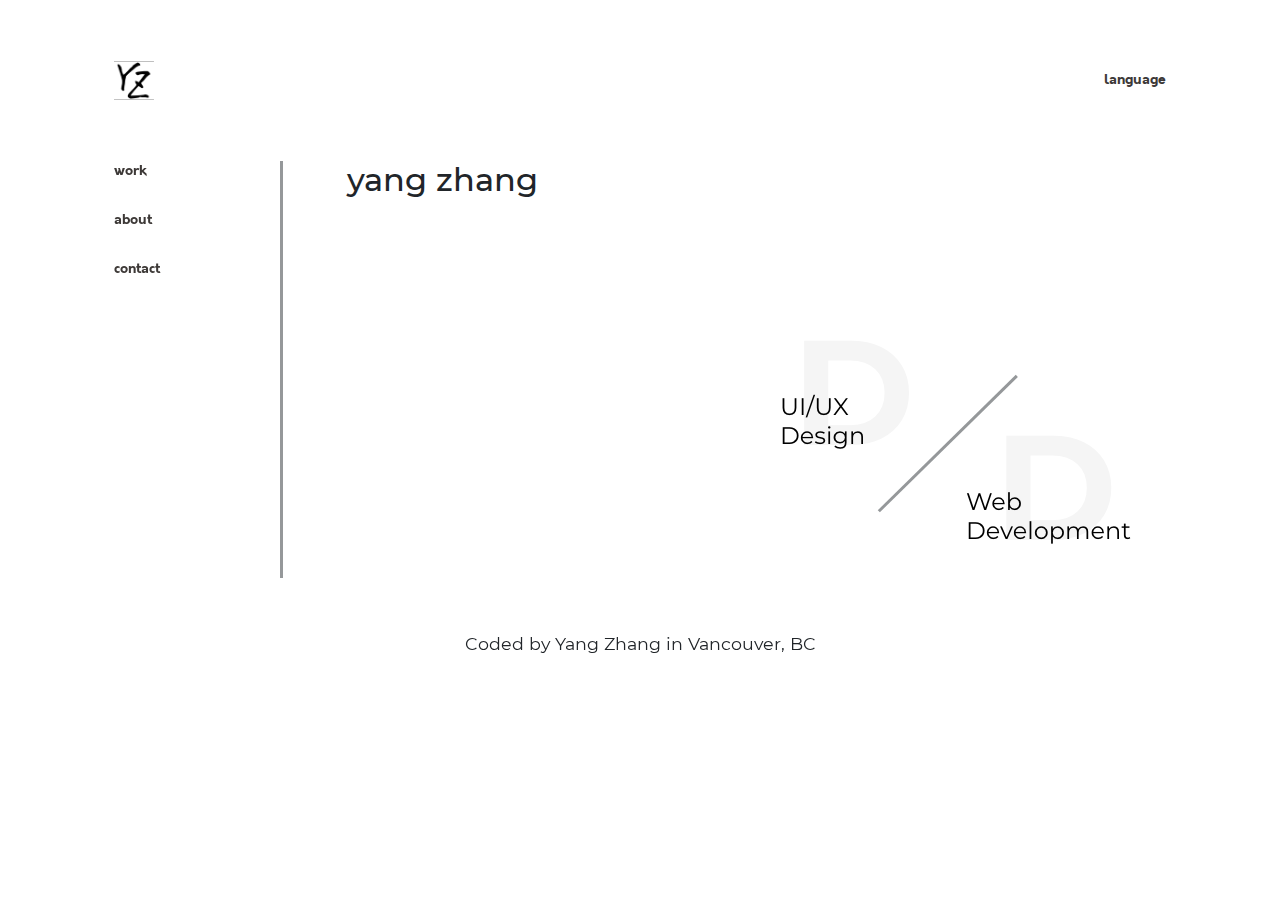
==== index.html @ d3d84114 "Basic Layout, Two projects, Bio, Contact" ====
<!DOCTYPE html>
<html lang="en">

<head>
    <meta charset="UTF-8">
    <meta name="viewport" content="width=device-width, initial-scale=1, maximum-scale=1">
    <title>Yang Zhang. Portfolio.</title>
    <link rel="stylesheet" href="https://maxcdn.bootstrapcdn.com/bootstrap/4.0.0/css/bootstrap.min.css" integrity="sha384-Gn5384xqQ1aoWXA+058RXPxPg6fy4IWvTNh0E263XmFcJlSAwiGgFAW/dAiS6JXm"
        crossorigin="anonymous">
    <link rel="stylesheet" href="css/main.css">

</head>

<body>
    <div class="container">
        <div class="row header">
            <div class="navbar col-12">
                <a class="navbar-brand" href="index.html">
                    <img class="logo" src="img/logo.png" alt="logo">
                </a>
                <div class="navbar-nav">
                    <span class="toggle" style="font-size:30px;cursor:pointer" onclick="openNav()">&#9776; </span>
                    <a class="ln" href="#">language</a>
                </div>
            </div>
        </div>


        <div class="row">
                <div class="col-fixed-180 position-fixed">
                        <ul class="navbar-nav side-nav">
                            <li class="nav-item">
                                <a class="nav-btn" href="work.html">work</a>
                            </li>
                            <li class="nav-item">
                                <a class="nav-btn" href="bio.html">about</a>
                            </li>
                            <li class="nav-item">
                                <a class="nav-btn" href="contact.html">contact</a>
                            </li>
                        </ul>
                </div>
    
                    <div id="toggleNav">
                        <a class="closebtn" onclick="closeNav()">&times;</a>
                            <ul class="toggle-nav">
                                <li class="nav-item">
                                    <a href="#typography">work</a>
                                </li>
                                <li class="nav-item">
                                    <a href="bio.html">about</a>
                                </li>
                                <li class="nav-item">
                                    <a href="contact.html">contact</a>
                                </li>
                            </ul>
                    </div>

            <div class="col main-wrapper">
                <div class="row justify-content-center">
                    <h2 class="col-6">yang zhang</h2>
                <img class="d-img" src="img/landing.png" alt="landing">
            </div>
        </div>


        <footer class="col-12 text-center mt-5"><p>Coded by Yang Zhang in Vancouver, BC <p>
        </footer>
    </div>

    <script src="https://code.jquery.com/jquery-3.2.1.slim.min.js" integrity="sha384-KJ3o2DKtIkvYIK3UENzmM7KCkRr/rE9/Qpg6aAZGJwFDMVNA/GpGFF93hXpG5KkN"
        crossorigin="anonymous"></script>
    <script src="https://cdnjs.cloudflare.com/ajax/libs/popper.js/1.12.9/umd/popper.min.js" integrity="sha384-ApNbgh9B+Y1QKtv3Rn7W3mgPxhU9K/ScQsAP7hUibX39j7fakFPskvXusvfa0b4Q"
        crossorigin="anonymous"></script>
    <script src="https://maxcdn.bootstrapcdn.com/bootstrap/4.0.0/js/bootstrap.min.js" integrity="sha384-JZR6Spejh4U02d8jOt6vLEHfe/JQGiRRSQQxSfFWpi1MquVdAyjUar5+76PVCmYl"
        crossorigin="anonymous"></script>
    <script src="js/main.js"></script>
</body>

</html>
---- css/main.css ----
body,
html {
    margin: 0;
    padding: 0;
    width: 100%;
    height: 100%;
}

body {
    font-family: "Montserrat-Regular", Helvetica, sans-serif;
    font-size: 14px;
}

header,
nav,
footer,
section,
article,
div {
    /* defult:content-box, border-box sets the full width of all parts of elements: content,padding, borders 
    eg. 300px is the full width, no matter what */
    box-sizing: border-box;
}

h1,
h2,
h3 {
    font-family: "Montserrat-Medium";
}

p {
    font-family: "Montserrat-Regular";
}

li,
a {
    font-family: "Orkney-Bold";
    color: #3D3937;
    text-decoration: none;
}

a:hover {
    text-decoration: none;
    color: #F04B23
}

/* catch all, content fits within the viewport */

img,
embed,
object,
video {
    max-width: 100%;
}

ul {
    list-style: none;
    padding: 0;
    margin: 0;
}

p {
    line-height: 2;
    font-size: 1.25em;
}

/* fonts */

/* fonts */

@font-face {
    font-family: "Montserrat-Medium";
    src: url("../font/Montserrat-Medium.ttf");
}

@font-face {
    font-family: "Montserrat-Regular";
    src: url("../font/Montserrat-Regular.ttf");
}

@font-face {
    font-family: "Orkney-Bold";
    src: url("../font/Orkney Bold.ttf");
}

/* Grid */

[class*="col"] {
    /* border: 1px solid red; */
}

/* navigation */

.logo {
    max-width: 40px;
}

.col-fixed-180 {
    width: 180px;
    height: 100%;
    /* border-right: 2px solid #95989A; */
}

.header {
    position: sticky;
    z-index: 1;
    top: 0;
}

.navbar {
    padding: 4em 1em;
    background: #fff;
}

.nav-item {
    margin-bottom: 2em;
}

.nav-btn {
    padding: 0 1em;
    color: #3D3937;
}

a.nav-btn {
    transition: .2s ease;
}

a.nav-btn:hover {
    text-decoration: none;
    border-left: 3px solid#F04B23;
    color: #F04B23;
}

.active {
    border-left: 3px solid#F04B23;
    color: #F04B23;
}

a.ln {
    color: #3D3937;
    text-decoration: none;
    transition: .2s ease;
}

a.ln:hover {
    color: #F04B23;
}

.toggle {
    display: none;
}

.toggle-nav {
    margin-top: 5em;
    font-size: 1.5em;
}

.toggle-nav a {
    color: #F04B23;
    border-bottom: 2px solid #3D3937;
}

#toggleNav {
    height: 100%;
    width: 0;
    position: fixed;
    z-index: 2;
    top: 0;
    left: 0;
    background: rgba(255, 255, 255, 0.95);
    overflow-x: hidden;
    transition: 0.5s;
    padding-top: 60px;
    text-align: center;
}

.closebtn {
    font-size: 3em;
    cursor: pointer;
}

/* content */

.main-wrapper {
    margin-left: 180px;
    border-left: 3px solid #95989A;
}

@media screen and (max-width: 770px) {
    .main-wrapper {
        margin-left: 0;
        border: none;
    }
    .ln {
        display: none;
    }
    .toggle {
        display: inline-block;
    }
    .side-nav {
        display: none;
    }
}

.container {
    max-width: 1080px !important;
}

/* index */
.d-img{
    margin-top: 10em;
}


/* work */
.project-card {
    padding: 0;
    margin-bottom:5em;
    /* box-shadow: 0 4px 8px 0 rgba(0,0,0,0.2); */
    transition: 0.3s;
    width: 40%;
    transform: matrix(1, 0, 0, 1, 0, 0);
    background-color: rgba(255, 255, 255, 0);
    transition: .5s ease;
   
}

.project-card:hover {
    box-shadow: 0 8px 16px 0 rgba(0,0,0,0.2);
    transform: matrix(.98, 0, 0, .98, 0, 0);
    background: #F8F8F8;
}

.title{
    margin-top: 2em;
    text-align: center;
}

.title a {
    font-family: "Montserrat-Medium";
    color: #3D3937;
    text-decoration: none;
    transition: .3s ease;
}

.title a:hover {
    color: #F04B23;
}



/* about */

.about {
    margin: 6em 0;
}

.bio-img {
    padding: 0;
}

.bio-contact {
    margin-top: 4em;
    padding: 0;
}

/* work, project */

.project-description {
    margin: 5em 0;
}

.project-description p {
    color: #95989A;
}

.type-title {
    color: #F04B23;
}

.caption {
    margin-top: 2em;
    color: #95989A;
}

/* contact */

input[type=submit] {
    background: #F04B23;
    height: 50px;
    color: #fff;
    width: 160px;
    padding: 1em 3em;
    text-align: center;
    vertical-align: middle;
    cursor: pointer;
}

input[type=submit]:hover,input[type=reset]:hover {
    background: #3D3937;
    color: #F04B23;
}

input[type=text], textarea{
    width: 100%;
    padding: 12px 20px;
    margin: 8px 0;
    border: 3px solid #95989A;
    -webkit-transition: 0.5s;
    transition: 0.5s;
    outline: none;
}

textarea{
    height:10em;
}


input[type=text]:focus, textarea:focus {
    border: 3px solid #F04B23;
}
.sm-img{
    max-width: 40px;
}

/* button,link,icon */

.btn-orange {
    background: #F04B23;
    height: 40px;
    color: #fff;
    width: 160px;
    padding: 1em 3em;
    text-align: center;
}

a.btn-orange:hover {
    background: #3D3937;
    color: #F04B23;
}
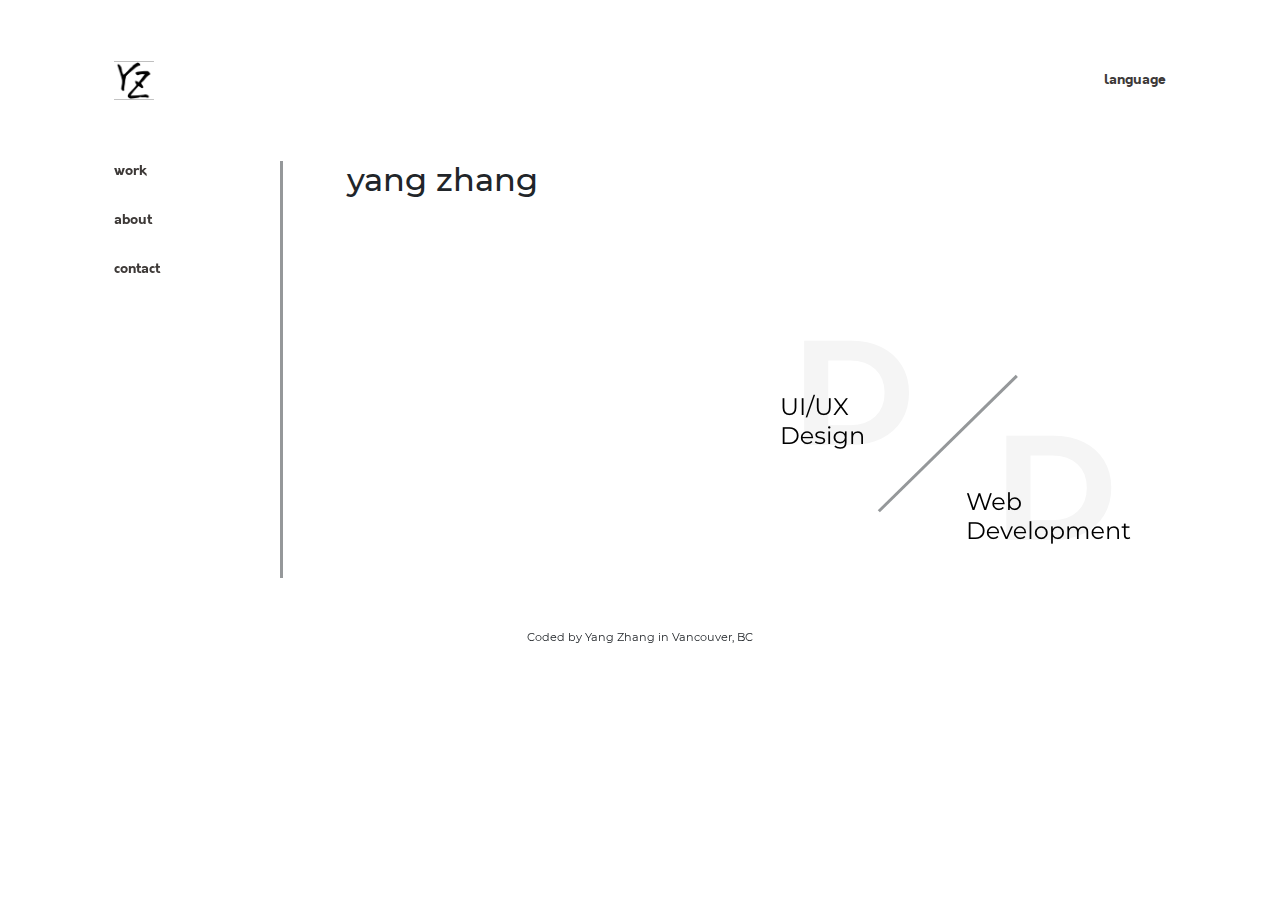
==== commit 728f183f: "Favicon" ====
--- a/index.html
+++ b/index.html
@@ -5,6 +5,7 @@
     <meta charset="UTF-8">
     <meta name="viewport" content="width=device-width, initial-scale=1, maximum-scale=1">
     <title>Yang Zhang. Portfolio.</title>
+    <link rel="icon" href="img/logo.png" type="image">
     <link rel="stylesheet" href="https://maxcdn.bootstrapcdn.com/bootstrap/4.0.0/css/bootstrap.min.css" integrity="sha384-Gn5384xqQ1aoWXA+058RXPxPg6fy4IWvTNh0E263XmFcJlSAwiGgFAW/dAiS6JXm"
         crossorigin="anonymous">
     <link rel="stylesheet" href="css/main.css">
--- a/css/main.css
+++ b/css/main.css
@@ -337,4 +337,11 @@
 a.btn-orange:hover {
     background: #3D3937;
     color: #F04B23;
+}
+
+
+/* footer */
+
+footer p{
+    font-size: 0.8em;
 }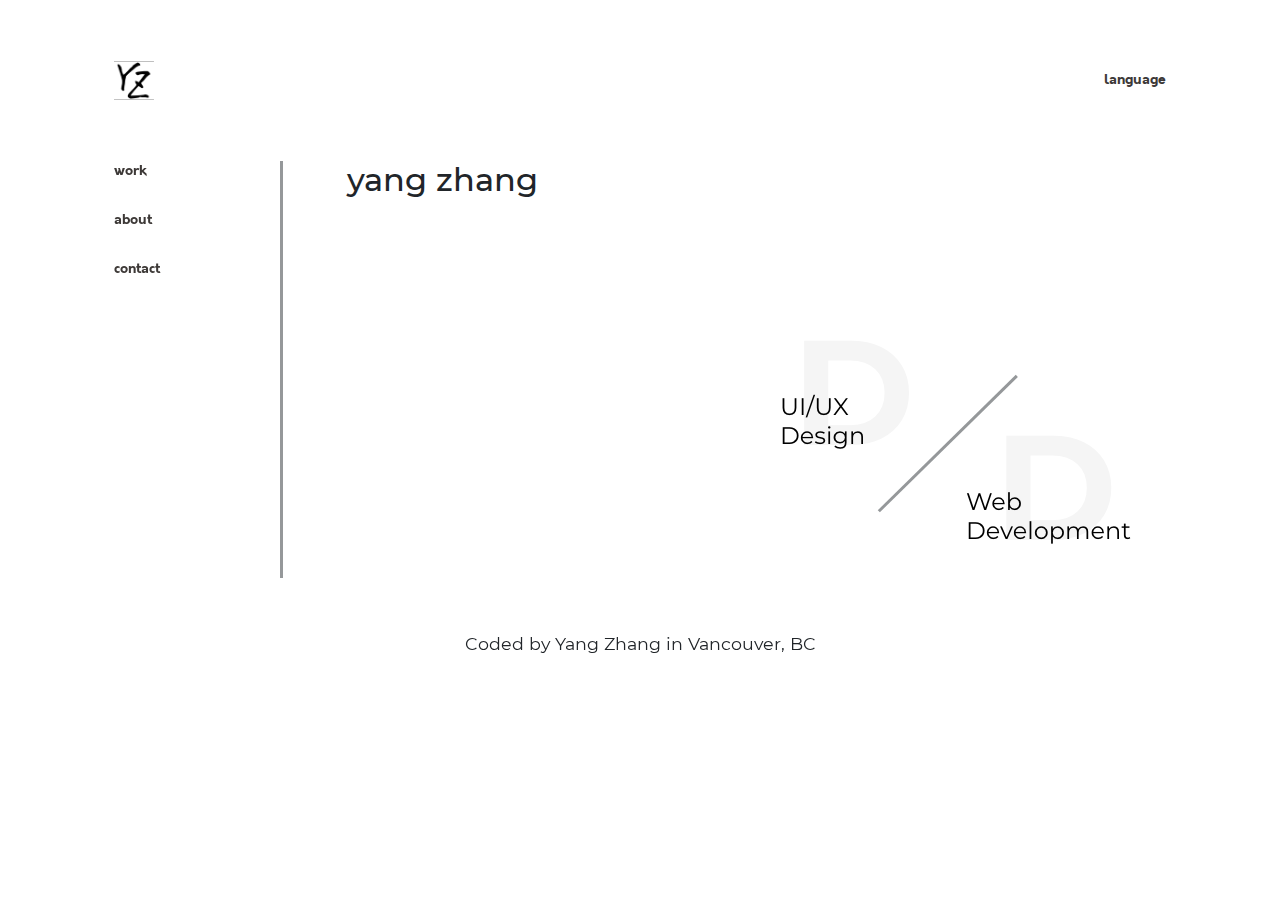
==== commit a2f7a6f0: "Revert "Favicon"" ====
--- a/index.html
+++ b/index.html
@@ -5,7 +5,6 @@
     <meta charset="UTF-8">
     <meta name="viewport" content="width=device-width, initial-scale=1, maximum-scale=1">
     <title>Yang Zhang. Portfolio.</title>
-    <link rel="icon" href="img/logo.png" type="image">
     <link rel="stylesheet" href="https://maxcdn.bootstrapcdn.com/bootstrap/4.0.0/css/bootstrap.min.css" integrity="sha384-Gn5384xqQ1aoWXA+058RXPxPg6fy4IWvTNh0E263XmFcJlSAwiGgFAW/dAiS6JXm"
         crossorigin="anonymous">
     <link rel="stylesheet" href="css/main.css">
--- a/css/main.css
+++ b/css/main.css
@@ -337,11 +337,4 @@
 a.btn-orange:hover {
     background: #3D3937;
     color: #F04B23;
-}
-
-
-/* footer */
-
-footer p{
-    font-size: 0.8em;
 }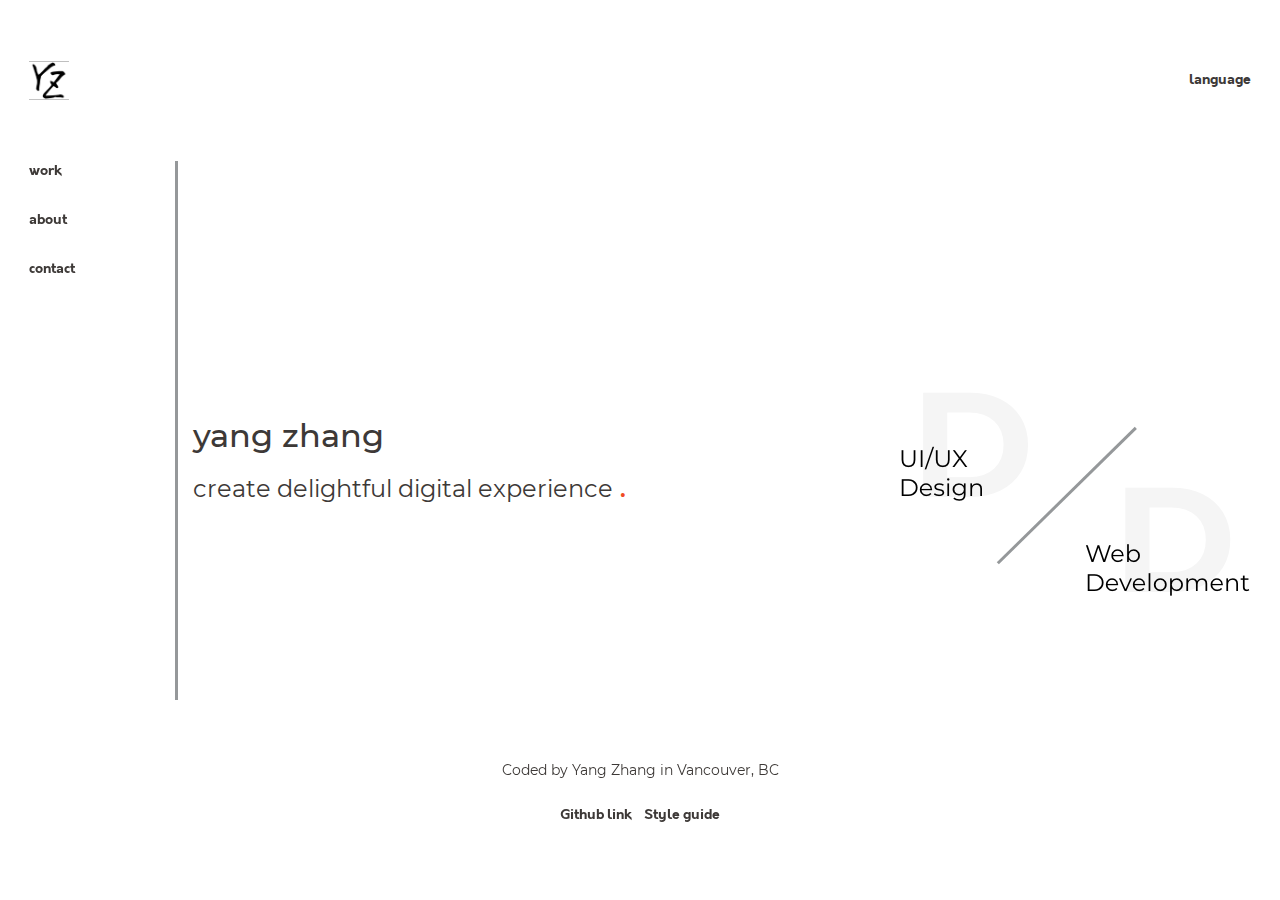
==== commit 28a4894b: "Index bug, contact updated" ====
--- a/index.html
+++ b/index.html
@@ -7,12 +7,13 @@
     <title>Yang Zhang. Portfolio.</title>
     <link rel="stylesheet" href="https://maxcdn.bootstrapcdn.com/bootstrap/4.0.0/css/bootstrap.min.css" integrity="sha384-Gn5384xqQ1aoWXA+058RXPxPg6fy4IWvTNh0E263XmFcJlSAwiGgFAW/dAiS6JXm"
         crossorigin="anonymous">
+    <link rel="icon" href="img/logo.png">
     <link rel="stylesheet" href="css/main.css">
 
 </head>
 
 <body>
-    <div class="container">
+    <div class="wrapper">
         <div class="row header">
             <div class="navbar col-12">
                 <a class="navbar-brand" href="index.html">
@@ -27,45 +28,58 @@
 
 
         <div class="row">
-                <div class="col-fixed-180 position-fixed">
-                        <ul class="navbar-nav side-nav">
-                            <li class="nav-item">
-                                <a class="nav-btn" href="work.html">work</a>
-                            </li>
-                            <li class="nav-item">
-                                <a class="nav-btn" href="bio.html">about</a>
-                            </li>
-                            <li class="nav-item">
-                                <a class="nav-btn" href="contact.html">contact</a>
-                            </li>
-                        </ul>
+            <div class="col-fixed-180 position-fixed">
+                <ul class="navbar-nav side-nav">
+                    <li class="nav-item">
+                        <a class="nav-btn" href="work.html">work</a>
+                    </li>
+                    <li class="nav-item">
+                        <a class="nav-btn" href="about.html">about</a>
+                    </li>
+                    <li class="nav-item">
+                        <a class="nav-btn" href="contact.html">contact</a>
+                    </li>
+                </ul>
+            </div>
+
+            <div id="toggleNav">
+                <a class="closebtn" onclick="closeNav()">&times;</a>
+                <ul class="toggle-nav">
+                    <li class="nav-item">
+                        <a href="work.html">work</a>
+                    </li>
+                    <li class="nav-item">
+                        <a href="about.html">about</a>
+                    </li>
+                    <li class="nav-item">
+                        <a href="contact.html">contact</a>
+                    </li>
+                </ul>
+            </div>
+
+            <div class="col content-wrapper">
+                <div class="row">
+                    <div class="col-12 d-md-flex justify-content-between">
+                        <div class="d-flex flex-column justity-content-end">
+                            <h2 class="index_name">yang zhang</h2>
+                            <div class="index_slogan">
+                                <h4>create delightful digital experience
+                                    <span class="index_period">.</span>
+                                </h4>
+                            </div>
+                        </div>
+                        <img class="fluid-image d-img" src="img/landing.png" alt="landing">
+                    </div>
                 </div>
-    
-                    <div id="toggleNav">
-                        <a class="closebtn" onclick="closeNav()">&times;</a>
-                            <ul class="toggle-nav">
-                                <li class="nav-item">
-                                    <a href="#typography">work</a>
-                                </li>
-                                <li class="nav-item">
-                                    <a href="bio.html">about</a>
-                                </li>
-                                <li class="nav-item">
-                                    <a href="contact.html">contact</a>
-                                </li>
-                            </ul>
-                    </div>
-
-            <div class="col main-wrapper">
-                <div class="row justify-content-center">
-                    <h2 class="col-6">yang zhang</h2>
-                <img class="d-img" src="img/landing.png" alt="landing">
             </div>
+            <footer class="col-12 text-center">
+                
+                <p>Coded by Yang Zhang in Vancouver, BC
+                    <p>
+                <a class="mx-1" href="https://github.com/tedballin/portfolio_1.0" target="_blank">Github link</a>
+                <a class="mx-1" href="styleguide.html">Style guide</a>
+            </footer>
         </div>
-
-
-        <footer class="col-12 text-center mt-5"><p>Coded by Yang Zhang in Vancouver, BC <p>
-        </footer>
     </div>
 
     <script src="https://code.jquery.com/jquery-3.2.1.slim.min.js" integrity="sha384-KJ3o2DKtIkvYIK3UENzmM7KCkRr/rE9/Qpg6aAZGJwFDMVNA/GpGFF93hXpG5KkN"
--- a/css/main.css
+++ b/css/main.css
@@ -4,11 +4,15 @@
     padding: 0;
     width: 100%;
     height: 100%;
-}
+    /* making room for the scrollbar */
+    overflow-y: scroll;
+}
+
 
 body {
     font-family: "Montserrat-Regular", Helvetica, sans-serif;
     font-size: 14px;
+    color: #3D3937; 
 }
 
 header,
@@ -26,6 +30,7 @@
 h2,
 h3 {
     font-family: "Montserrat-Medium";
+    margin: 0;
 }
 
 p {
@@ -64,6 +69,11 @@
     font-size: 1.25em;
 }
 
+footer {
+    margin-top: 5em;
+    font-size: .8em;
+}
+
 /* fonts */
 
 /* fonts */
@@ -85,8 +95,11 @@
 
 /* Grid */
 
-[class*="col"] {
-    /* border: 1px solid red; */
+.wrapper {
+    padding: 0 30px;
+    max-width: 1280px !important;
+    margin-right: auto;
+    margin-left: auto;
 }
 
 /* navigation */
@@ -96,7 +109,7 @@
 }
 
 .col-fixed-180 {
-    width: 180px;
+    width: 160px;
     height: 100%;
     /* border-right: 2px solid #95989A; */
 }
@@ -156,8 +169,8 @@
 }
 
 .toggle-nav a {
-    color: #F04B23;
-    border-bottom: 2px solid #3D3937;
+    color: #3D3937;
+    border-bottom: 2px solid #F04B23;
 }
 
 #toggleNav {
@@ -181,57 +194,46 @@
 
 /* content */
 
-.main-wrapper {
-    margin-left: 180px;
+.content-wrapper {
+    margin-left: 160px;
     border-left: 3px solid #95989A;
 }
 
-@media screen and (max-width: 770px) {
-    .main-wrapper {
-        margin-left: 0;
-        border: none;
-    }
-    .ln {
-        display: none;
-    }
-    .toggle {
-        display: inline-block;
-    }
-    .side-nav {
-        display: none;
-    }
-}
-
-.container {
-    max-width: 1080px !important;
-}
-
 /* index */
-.d-img{
-    margin-top: 10em;
-}
-
+
+.d-img {
+    margin-top:12rem;
+    margin-bottom:5em;
+}
+
+.index_name{
+    padding-top: 8em;
+}
+
+.index_slogan{
+    display: block;
+}
 
 /* work */
+
 .project-card {
     padding: 0;
-    margin-bottom:5em;
+    margin-bottom: 5em;
     /* box-shadow: 0 4px 8px 0 rgba(0,0,0,0.2); */
     transition: 0.3s;
     width: 40%;
     transform: matrix(1, 0, 0, 1, 0, 0);
     background-color: rgba(255, 255, 255, 0);
     transition: .5s ease;
-   
 }
 
 .project-card:hover {
-    box-shadow: 0 8px 16px 0 rgba(0,0,0,0.2);
+    box-shadow: 0 8px 16px 0 rgba(0, 0, 0, 0.2);
     transform: matrix(.98, 0, 0, .98, 0, 0);
     background: #F8F8F8;
 }
 
-.title{
+.title {
     margin-top: 2em;
     text-align: center;
 }
@@ -248,12 +250,7 @@
 }
 
 
-
 /* about */
-
-.about {
-    margin: 6em 0;
-}
 
 .bio-img {
     padding: 0;
@@ -266,12 +263,13 @@
 
 /* work, project */
 
-.project-description {
+.project-section {
     margin: 5em 0;
+    
 }
 
 .project-description p {
-    color: #95989A;
+    color: #3D3937;
 }
 
 .type-title {
@@ -282,26 +280,64 @@
     margin-top: 2em;
     color: #95989A;
 }
-
+.embed-responsive{
+    max-width: 270px;
+    max-height:450px;
+    padding:0 !important;
+}
+
+
+.project-container {
+    position: relative;
+    text-align: center;
+}
+
+.project-title {
+    position: absolute;
+    color: #3D3937;
+    /* position text to center, anchor point: top left */
+    top: 50%;
+    left: 50%;
+    /* move the text by 50% of its own width and height for centering the text */
+    transform: translate( -50%, -50%);
+    text-align: center;
+    border-top: 1.5px solid #3D3937;
+    border-bottom: 1.5px solid #3D3937;
+    padding: 10px 5px;
+    background: rgba(255, 255, 255, 0.5);
+}
+.subtitle{
+    font-family: "Montserrat-Medium";
+    font-weight: 900;
+    margin-bottom: 2em;
+}
 /* contact */
 
 input[type=submit] {
+    font-family: "Orkney-Bold";
+    font-size: 16px;
     background: #F04B23;
+    color: #fff;
     height: 50px;
-    color: #fff;
     width: 160px;
-    padding: 1em 3em;
     text-align: center;
     vertical-align: middle;
+    border: none;
     cursor: pointer;
-}
-
-input[type=submit]:hover,input[type=reset]:hover {
+    width: 100%;
+}
+
+input[type=submit]:hover,
+input[type=reset]:hover {
     background: #3D3937;
     color: #F04B23;
-}
-
-input[type=text], textarea{
+    transition: .3s;
+    /* background: #F04B23;
+    color: #fff; */
+}
+
+input[type=text],
+textarea {
     width: 100%;
     padding: 12px 20px;
     margin: 8px 0;
@@ -311,15 +347,16 @@
     outline: none;
 }
 
-textarea{
-    height:10em;
-}
-
-
-input[type=text]:focus, textarea:focus {
+textarea {
+    height: 10em;
+}
+
+input[type=text]:focus,
+textarea:focus {
     border: 3px solid #F04B23;
 }
-.sm-img{
+
+.sm-img {
     max-width: 40px;
 }
 
@@ -327,14 +364,95 @@
 
 .btn-orange {
     background: #F04B23;
+    color: #fff;
     height: 40px;
-    color: #fff;
     width: 160px;
     padding: 1em 3em;
     text-align: center;
 }
 
 a.btn-orange:hover {
+    transition: .3s;
     background: #3D3937;
     color: #F04B23;
+}
+
+.fa-linkedin:hover,
+.fa-github:hover,
+.fa-behance-square:hover,
+.fa-instagram:hover {
+    transition: .3s;
+    color: #F04B23;
+}
+
+/* animation */
+
+.index_slogan {
+    margin-top: .5em;
+    animation: fadeInRight 5s;
+    animation-fill-mode: both;
+ }
+ .index_period{
+    font-size:1.5em;
+   color:#F04B23;
+ }
+ @keyframes fadeInRight {
+    0% {
+       opacity: 0;
+       transform: translateX(40px);
+    }
+    100% {
+       opacity: 1;
+       transform: translateX(0);
+    }
+ }
+ 
+
+ @media screen and (max-width: 768px) {
+    .content-wrapper {
+        margin-left: 0;
+        border: none;
+    }
+    .ln {
+        display: none;
+    }
+    .toggle {
+        display: inline-block;
+    }
+    .side-nav {
+        display: none;
+    }
+
+    .index_name{
+        padding-top: 0;
+    }
+    .d-img{
+        margin-top:8em;
+    }
+}
+
+@media screen and (max-width: 576px){
+    .demo-margin{
+        margin: 0 auto 0 auto;
+    }
+    .demo-caption{
+        text-align: center;
+        margin-bottom: 5em;
+    }
+}
+
+/* 404 error */
+
+.error-template {
+    margin-top:3em;
+    padding: 40px 15px;
+    text-align: center;
+}
+
+.error-actions a{
+  margin: 2em 2em;
+}
+
+.error-actions .btn {
+    margin-right: 10px;
 }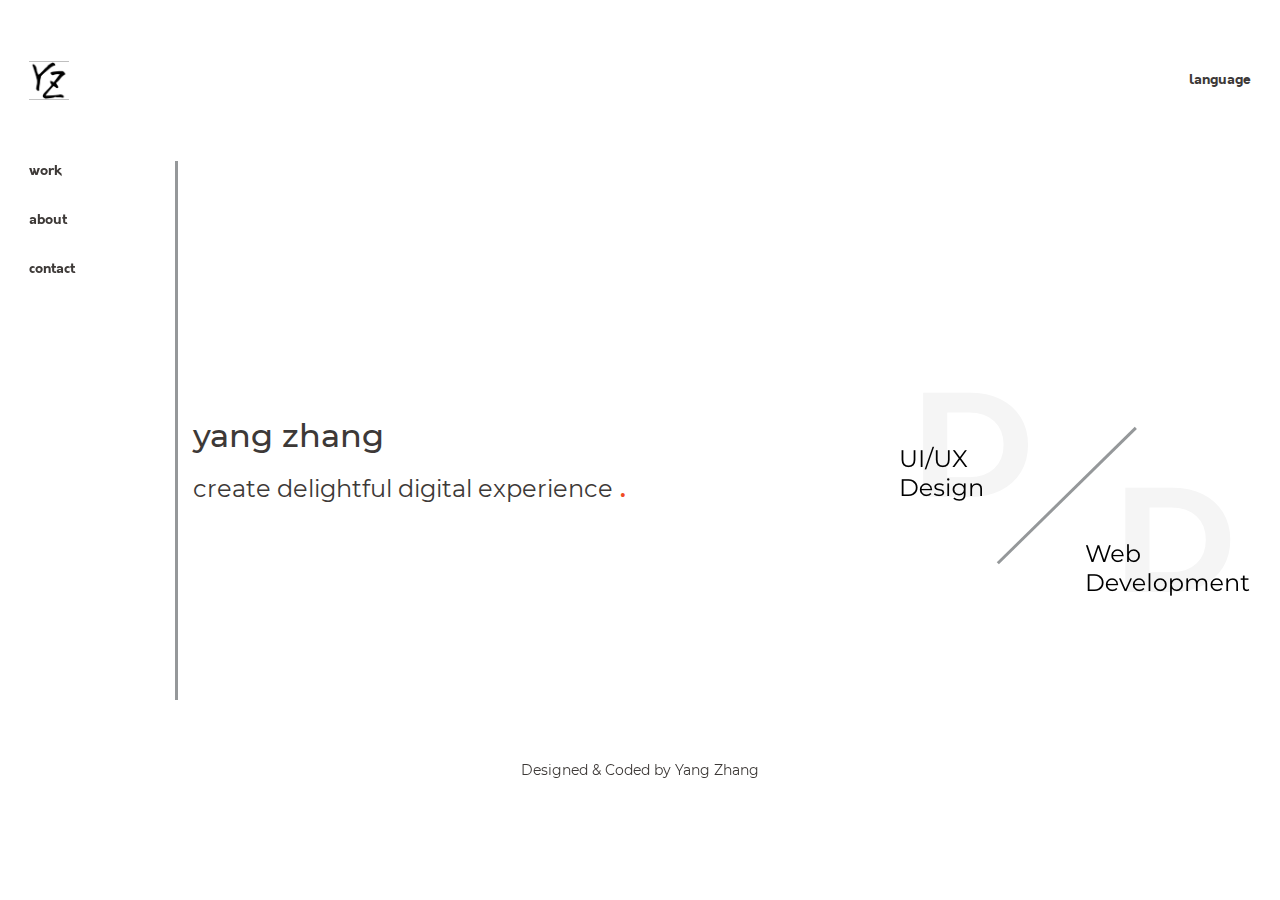
==== commit 1ea8c25c: "Page content updates and UI bug fixed" ====
--- a/index.html
+++ b/index.html
@@ -43,7 +43,7 @@
             </div>
 
             <div id="toggleNav">
-                <a class="closebtn" onclick="closeNav()">&times;</a>
+                    <a class="closebtn" onclick="closeNav()">&times;</a>
                 <ul class="toggle-nav">
                     <li class="nav-item">
                         <a href="work.html">work</a>
@@ -74,16 +74,13 @@
             </div>
             <footer class="col-12 text-center">
                 
-                <p>Coded by Yang Zhang in Vancouver, BC
+                <p>Designed & Coded by Yang Zhang
                     <p>
-                <a class="mx-1" href="https://github.com/tedballin/portfolio_1.0" target="_blank">Github link</a>
-                <a class="mx-1" href="styleguide.html">Style guide</a>
             </footer>
         </div>
     </div>
 
-    <script src="https://code.jquery.com/jquery-3.2.1.slim.min.js" integrity="sha384-KJ3o2DKtIkvYIK3UENzmM7KCkRr/rE9/Qpg6aAZGJwFDMVNA/GpGFF93hXpG5KkN"
-        crossorigin="anonymous"></script>
+    <script src="https://code.jquery.com/jquery-3.2.1.min.js"></script>
     <script src="https://cdnjs.cloudflare.com/ajax/libs/popper.js/1.12.9/umd/popper.min.js" integrity="sha384-ApNbgh9B+Y1QKtv3Rn7W3mgPxhU9K/ScQsAP7hUibX39j7fakFPskvXusvfa0b4Q"
         crossorigin="anonymous"></script>
     <script src="https://maxcdn.bootstrapcdn.com/bootstrap/4.0.0/js/bootstrap.min.js" integrity="sha384-JZR6Spejh4U02d8jOt6vLEHfe/JQGiRRSQQxSfFWpi1MquVdAyjUar5+76PVCmYl"
--- a/css/main.css
+++ b/css/main.css
@@ -1,458 +1,119 @@
 body,
-html {
-    margin: 0;
-    padding: 0;
-    width: 100%;
-    height: 100%;
-    /* making room for the scrollbar */
-    overflow-y: scroll;
-}
-
-
-body {
-    font-family: "Montserrat-Regular", Helvetica, sans-serif;
-    font-size: 14px;
-    color: #3D3937; 
-}
-
+html{margin:0;padding:0;width:100%;height:100%;}
+body{font-family:"Montserrat-Regular", Helvetica, sans-serif;font-size:14px;color:#3D3937;}
 header,
 nav,
 footer,
 section,
 article,
-div {
-    /* defult:content-box, border-box sets the full width of all parts of elements: content,padding, borders 
-    eg. 300px is the full width, no matter what */
-    box-sizing: border-box;
-}
-
+div{box-sizing:border-box;}
 h1,
 h2,
-h3 {
-    font-family: "Montserrat-Medium";
-    margin: 0;
-}
-
-p {
-    font-family: "Montserrat-Regular";
-}
-
+h3{font-family:"Montserrat-Medium";margin:0;}
+p{font-family:"Montserrat-Regular";}
 li,
-a {
-    font-family: "Orkney-Bold";
-    color: #3D3937;
-    text-decoration: none;
-}
-
-a:hover {
-    text-decoration: none;
-    color: #F04B23
-}
-
-/* catch all, content fits within the viewport */
-
+a{font-family:"Orkney-Bold";color:#3D3937;text-decoration:none;}
+a:hover{text-decoration:none;color:#F04B23}
 img,
 embed,
 object,
-video {
-    max-width: 100%;
+video{max-width:100%;}
+ul{list-style:none;padding:0;margin:0;}
+p{line-height:2;font-size:1.25em;}
+figure.col-sm-5{padding: 0 0;}
+footer{margin-top:5em;font-size:.8em;}
+@font-face{font-family:"Montserrat-Medium";src:url("../font/Montserrat-Medium.ttf");}
+@font-face{font-family:"Montserrat-Regular";src:url("../font/Montserrat-Regular.ttf");}
+@font-face{font-family:"Orkney-Bold";src:url("../font/Orkney Bold.ttf");}
+.wrapper{padding:0 30px;max-width:1280px !important;margin-right:auto;margin-left:auto;}
+.logo{max-width:40px;}
+.col-fixed-180{width:160px;height:100%;}
+.header{position:sticky;z-index:2;top:0;}
+.navbar{padding:4em 1em;background:#fff;}
+.nav-item{margin-bottom:2em;}
+.nav-btn{padding:0 1em;color:#3D3937;}
+a.nav-btn{transition:.2s ease;}
+a.nav-btn:hover{text-decoration:none;border-left:3px solid#F04B23;color:#F04B23;}
+.active{border-left:3px solid#F04B23;color:#F04B23;}
+a.ln{color:#3D3937;text-decoration:none;transition:.2s ease;}
+a.ln:hover{color:#F04B23;}
+.toggle{display:none;}
+.toggle-nav{margin-top:5em;font-size:1.5em;}
+.toggle-nav a{color:#F04B23;border-bottom:2px solid #3D3937;}
+#toggleNav{height:100%;width:0;position:fixed;z-index:2;top:0;left:0;background:rgba(255, 255, 255, 0.95);overflow-x:hidden;transition:0.5s;padding-top:60px;text-align:center;}
+.closebtn{font-size:3em;cursor:pointer;}
+.content-wrapper{margin-left:160px;border-left:3px solid #95989A;}
+.d-img{margin-top:12rem;margin-bottom:5em;}
+.index_name{padding-top:8em;}
+.index_slogan{display:block;}
+.project-link{border-bottom: solid 2px !important;}
+.project-card{padding:0;margin-bottom:5em;transition:0.3s;width:40%;transform:matrix(1, 0, 0, 1, 0, 0);background-color:rgba(255, 255, 255, 0);transition:.5s ease;}
+.project-card:hover{box-shadow:0 8px 16px 0 rgba(0, 0, 0, 0.2);transform:matrix(.98, 0, 0, .98, 0, 0);background:#F8F8F8;cursor:pointer;}
+.title{margin-top:2em;text-align:center;}
+.title p{text-decoration: none; color: #3D3937 !important;}
+.project-card h5{font-family:"Montserrat-Medium";color:#3D3937;text-decoration:none;transition:.3s ease;}
+.project-card:hover h5{color:#F04B23; transition:.3s ease;}
+.bio-img{padding:0;}
+.bio-contact{margin-top:4em;padding:0;}
+.project-section{margin:5em 0;}
+.project-description p{color:#3D3937;}
+.type-title{color:#F04B23;}
+.caption{margin-top:2em;color:#95989A;}
+.mobile {max-width:270px;max-height:450px;padding:0 !important;}
+.project-container{position:relative;text-align:center;}
+.project-title{position:absolute;color:#3D3937;top:50%;left:50%;transform:translate(-50%, -50%);text-align:center;border-top:1.5px solid #3D3937;border-bottom:1.5px solid #3D3937;padding:10px 5px;background:rgba(255, 255, 255, 0.5);}
+.subtitle{font-family:"Montserrat-Medium";font-weight:900;margin-bottom:2em;}
+input[type=submit]{font-family:"Orkney-Bold";font-size:16px;background:#F04B23;color:#fff;height:50px;width:160px;margin-top:2em;text-align:center;vertical-align:middle;border:none;cursor:pointer;width:100%;}
+input[type=submit]:hover,
+input[type=reset]:hover{background:#3D3937;color:#F04B23;transition:.3s;}
+input[type=text],input[type=email],
+textarea{width:100%;padding:12px 20px;margin:8px 0;border:3px solid #95989A;-webkit-transition:0.5s;transition:0.5s;outline:none;resize:none;
 }
-
-ul {
-    list-style: none;
-    padding: 0;
-    margin: 0;
-}
-
-p {
-    line-height: 2;
-    font-size: 1.25em;
-}
-
-footer {
-    margin-top: 5em;
-    font-size: .8em;
-}
-
-/* fonts */
-
-/* fonts */
-
-@font-face {
-    font-family: "Montserrat-Medium";
-    src: url("../font/Montserrat-Medium.ttf");
-}
-
-@font-face {
-    font-family: "Montserrat-Regular";
-    src: url("../font/Montserrat-Regular.ttf");
-}
-
-@font-face {
-    font-family: "Orkney-Bold";
-    src: url("../font/Orkney Bold.ttf");
-}
-
-/* Grid */
-
-.wrapper {
-    padding: 0 30px;
-    max-width: 1280px !important;
-    margin-right: auto;
-    margin-left: auto;
-}
-
-/* navigation */
-
-.logo {
-    max-width: 40px;
-}
-
-.col-fixed-180 {
-    width: 160px;
-    height: 100%;
-    /* border-right: 2px solid #95989A; */
-}
-
-.header {
-    position: sticky;
-    z-index: 1;
-    top: 0;
-}
-
-.navbar {
-    padding: 4em 1em;
-    background: #fff;
-}
-
-.nav-item {
-    margin-bottom: 2em;
-}
-
-.nav-btn {
-    padding: 0 1em;
-    color: #3D3937;
-}
-
-a.nav-btn {
-    transition: .2s ease;
-}
-
-a.nav-btn:hover {
-    text-decoration: none;
-    border-left: 3px solid#F04B23;
-    color: #F04B23;
-}
-
-.active {
-    border-left: 3px solid#F04B23;
-    color: #F04B23;
-}
-
-a.ln {
-    color: #3D3937;
-    text-decoration: none;
-    transition: .2s ease;
-}
-
-a.ln:hover {
-    color: #F04B23;
-}
-
-.toggle {
-    display: none;
-}
-
-.toggle-nav {
-    margin-top: 5em;
-    font-size: 1.5em;
-}
-
-.toggle-nav a {
-    color: #3D3937;
-    border-bottom: 2px solid #F04B23;
-}
-
-#toggleNav {
-    height: 100%;
-    width: 0;
-    position: fixed;
-    z-index: 2;
-    top: 0;
-    left: 0;
-    background: rgba(255, 255, 255, 0.95);
-    overflow-x: hidden;
-    transition: 0.5s;
-    padding-top: 60px;
-    text-align: center;
-}
-
-.closebtn {
-    font-size: 3em;
-    cursor: pointer;
-}
-
-/* content */
-
-.content-wrapper {
-    margin-left: 160px;
-    border-left: 3px solid #95989A;
-}
-
-/* index */
-
-.d-img {
-    margin-top:12rem;
-    margin-bottom:5em;
-}
-
-.index_name{
-    padding-top: 8em;
-}
-
-.index_slogan{
-    display: block;
-}
-
-/* work */
-
-.project-card {
-    padding: 0;
-    margin-bottom: 5em;
-    /* box-shadow: 0 4px 8px 0 rgba(0,0,0,0.2); */
-    transition: 0.3s;
-    width: 40%;
-    transform: matrix(1, 0, 0, 1, 0, 0);
-    background-color: rgba(255, 255, 255, 0);
-    transition: .5s ease;
-}
-
-.project-card:hover {
-    box-shadow: 0 8px 16px 0 rgba(0, 0, 0, 0.2);
-    transform: matrix(.98, 0, 0, .98, 0, 0);
-    background: #F8F8F8;
-}
-
-.title {
-    margin-top: 2em;
-    text-align: center;
-}
-
-.title a {
-    font-family: "Montserrat-Medium";
-    color: #3D3937;
-    text-decoration: none;
-    transition: .3s ease;
-}
-
-.title a:hover {
-    color: #F04B23;
-}
-
-
-/* about */
-
-.bio-img {
-    padding: 0;
-}
-
-.bio-contact {
-    margin-top: 4em;
-    padding: 0;
-}
-
-/* work, project */
-
-.project-section {
-    margin: 5em 0;
-    
-}
-
-.project-description p {
-    color: #3D3937;
-}
-
-.type-title {
-    color: #F04B23;
-}
-
-.caption {
-    margin-top: 2em;
-    color: #95989A;
-}
-.embed-responsive{
-    max-width: 270px;
-    max-height:450px;
-    padding:0 !important;
-}
-
-
-.project-container {
-    position: relative;
-    text-align: center;
-}
-
-.project-title {
-    position: absolute;
-    color: #3D3937;
-    /* position text to center, anchor point: top left */
-    top: 50%;
-    left: 50%;
-    /* move the text by 50% of its own width and height for centering the text */
-    transform: translate( -50%, -50%);
-    text-align: center;
-    border-top: 1.5px solid #3D3937;
-    border-bottom: 1.5px solid #3D3937;
-    padding: 10px 5px;
-    background: rgba(255, 255, 255, 0.5);
-}
-.subtitle{
-    font-family: "Montserrat-Medium";
-    font-weight: 900;
-    margin-bottom: 2em;
-}
-/* contact */
-
-input[type=submit] {
-    font-family: "Orkney-Bold";
-    font-size: 16px;
-    background: #F04B23;
-    color: #fff;
-    height: 50px;
-    width: 160px;
-    text-align: center;
-    vertical-align: middle;
-    border: none;
-    cursor: pointer;
-    width: 100%;
-}
-
-input[type=submit]:hover,
-input[type=reset]:hover {
-    background: #3D3937;
-    color: #F04B23;
-    transition: .3s;
-    /* background: #F04B23;
-    color: #fff; */
-}
-
-input[type=text],
-textarea {
-    width: 100%;
-    padding: 12px 20px;
-    margin: 8px 0;
-    border: 3px solid #95989A;
-    -webkit-transition: 0.5s;
-    transition: 0.5s;
-    outline: none;
-}
-
-textarea {
-    height: 10em;
-}
-
-input[type=text]:focus,
-textarea:focus {
-    border: 3px solid #F04B23;
-}
-
-.sm-img {
-    max-width: 40px;
-}
-
-/* button,link,icon */
-
-.btn-orange {
-    background: #F04B23;
-    color: #fff;
-    height: 40px;
-    width: 160px;
-    padding: 1em 3em;
-    text-align: center;
-}
-
-a.btn-orange:hover {
-    transition: .3s;
-    background: #3D3937;
-    color: #F04B23;
-}
-
+textarea{height:10em;}
+input[type=text]:focus, input[type=email]:focus,
+textarea:focus{border:3px solid #F04B23;}
+.sm-img{max-width:40px;}
+.btn-orange{background:#F04B23;color:#fff;height:40px;width:160px;padding:1em 3em;text-align:center;}
+a.btn-orange:hover{transition:.3s;background:#3D3937;color:#F04B23;}
 .fa-linkedin:hover,
 .fa-github:hover,
 .fa-behance-square:hover,
-.fa-instagram:hover {
-    transition: .3s;
-    color: #F04B23;
+.fa-instagram:hover{transition:.3s;color:#F04B23;}
+.index_slogan{margin-top:.5em;animation:fadeInRight 5s;animation-fill-mode:both;}
+.index_period{font-size:1.5em;color:#F04B23;}
+@keyframes fadeInRight{0%{opacity:0;transform:translateX(40px);}
+100%{opacity:1;transform:translateX(0);}
 }
-
-/* animation */
-
-.index_slogan {
-    margin-top: .5em;
-    animation: fadeInRight 5s;
-    animation-fill-mode: both;
- }
- .index_period{
-    font-size:1.5em;
-   color:#F04B23;
- }
- @keyframes fadeInRight {
-    0% {
-       opacity: 0;
-       transform: translateX(40px);
-    }
-    100% {
-       opacity: 1;
-       transform: translateX(0);
-    }
- }
- 
-
- @media screen and (max-width: 768px) {
-    .content-wrapper {
-        margin-left: 0;
-        border: none;
-    }
-    .ln {
-        display: none;
-    }
-    .toggle {
-        display: inline-block;
-    }
-    .side-nav {
-        display: none;
-    }
-
-    .index_name{
-        padding-top: 0;
-    }
-    .d-img{
-        margin-top:8em;
-    }
+@media screen and (max-width:768px){.content-wrapper{margin-left:0;border:none;}
+.ln{display:none;}
+.toggle{display:inline-block;}
+.side-nav{display:none;}
+.index_name{padding-top:0;}
+.d-img{margin-top:8em;}
 }
-
-@media screen and (max-width: 576px){
-    .demo-margin{
-        margin: 0 auto 0 auto;
-    }
-    .demo-caption{
-        text-align: center;
-        margin-bottom: 5em;
-    }
+@media screen and (max-width:576px){.demo-margin{margin:0 auto 0 auto;}
+.demo-caption{text-align:center;margin-bottom:5em;}
+.bio p{font-size: 1em;}
 }
-
-/* 404 error */
-
-.error-template {
-    margin-top:3em;
-    padding: 40px 15px;
-    text-align: center;
-}
-
-.error-actions a{
-  margin: 2em 2em;
-}
-
-.error-actions .btn {
-    margin-right: 10px;
-}+.error-template{margin-top:3em;padding:40px 15px;text-align:center;}
+.error-actions a{margin:2em 2em;}
+.error-actions .btn{margin-right:10px;}
+.success {
+    padding: 1em;
+    margin-bottom: 0.75rem;
+    text-shadow: 0 1px 0 rgba(255, 255, 255, 0.5);
+    color: #468847;
+    background-color: #dff0d8;
+    border: 1px solid #d6e9c6;
+            border-radius: 4px;
+  }
+  
+  .error {
+    padding: 1em;
+    margin-bottom: 0.75rem;
+    text-shadow: 0 1px 0 rgba(255, 255, 255, 0.5);
+    color: #b94a48;
+    background-color: #f2dede;
+    border: 1px solid rgba(185, 74, 72, 0.3);
+            border-radius: 4px;
+  }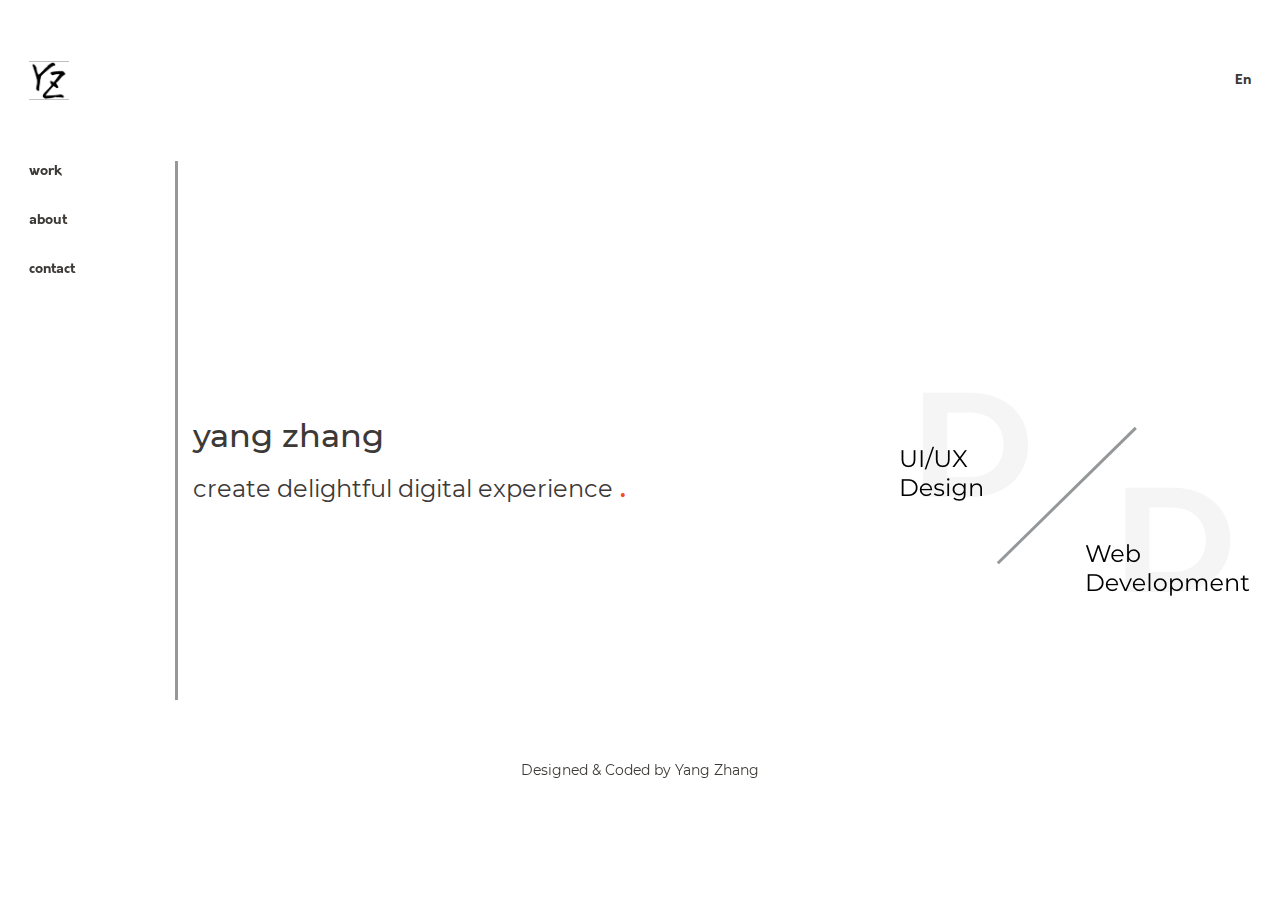
==== commit e5a1ece4: "breakfaster project updated" ====
--- a/index.html
+++ b/index.html
@@ -21,7 +21,7 @@
                 </a>
                 <div class="navbar-nav">
                     <span class="toggle" style="font-size:30px;cursor:pointer" onclick="openNav()">&#9776; </span>
-                    <a class="ln" href="#">language</a>
+                    <a class="ln" href="#">En</a>
                 </div>
             </div>
         </div>
